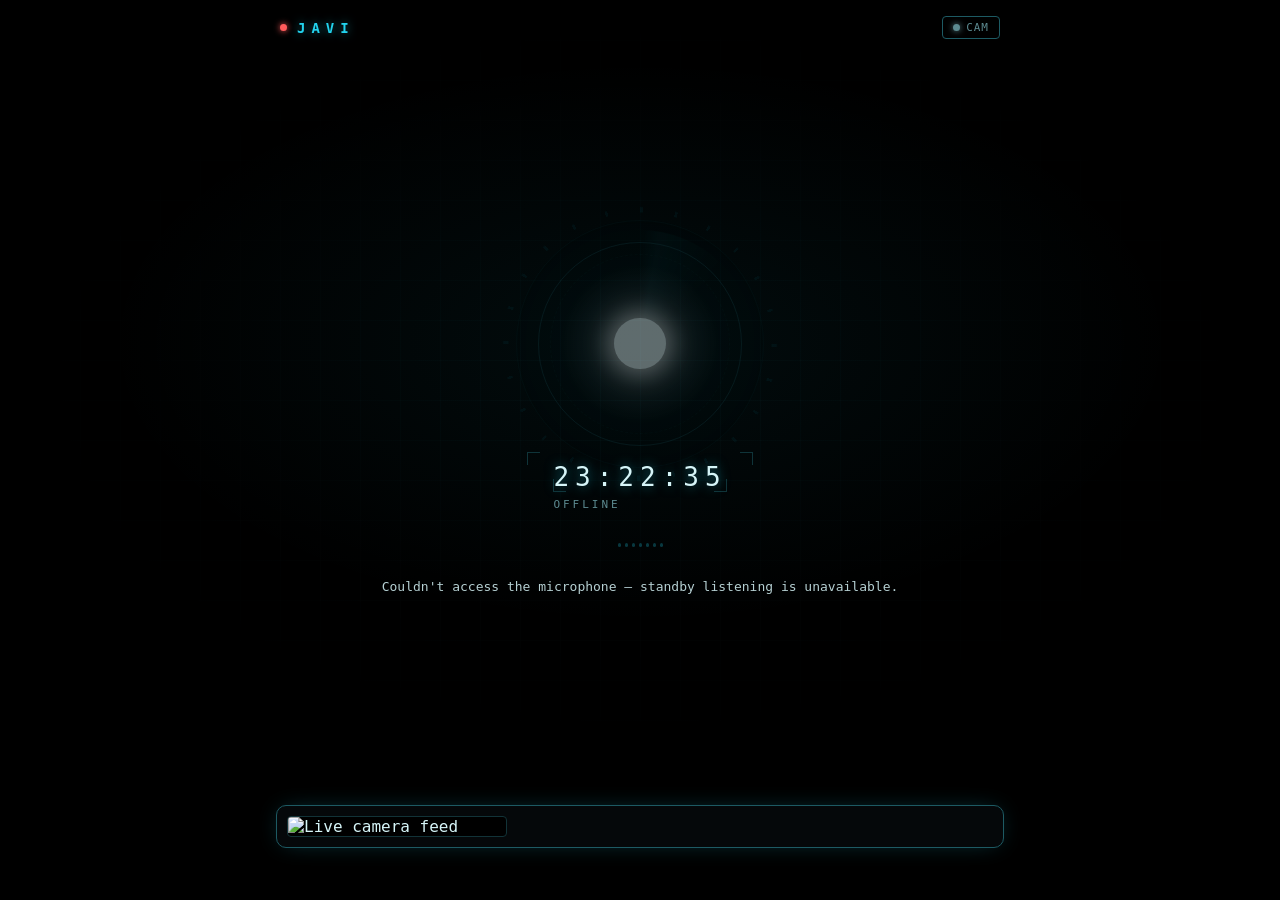
==== ui/web/index.html @ 4a368314 "first commit" ====
<!DOCTYPE html>
<html lang="en">
<head>
<meta charset="UTF-8" />
<meta name="viewport" content="width=device-width, initial-scale=1.0" />
<title>Javi</title>
<link rel="stylesheet" href="style.css" />
</head>
<body>
<div class="app">
  <header class="app-header">
    <span class="dot" id="status-dot" title="Checking connection..."></span>
    <span class="brand">JAVI</span>
    <button
      type="button"
      class="camera-toggle-btn"
      id="camera-monitor-toggle"
      title="Toggle background camera monitoring"
    >
      <span class="dot" id="camera-monitor-dot" title="Camera monitoring: off"></span>
      CAM
    </button>
  </header>

  <div class="hero">
    <button class="jarvis-orb" id="jarvis-orb" title="Say 'Javi' to talk to him — click to mute/unmute" aria-label="Say Javi to talk to him — click to mute or unmute">
      <span class="orb-bloom"></span>
      <span class="orb-ticks"></span>
      <span class="orb-scan"></span>
      <span class="orb-ring-dashed"></span>
      <span class="orb-ring"></span>
      <span class="orb-ring orb-ring-2"></span>
      <span class="orb-core"></span>
      <span class="orb-core-shine"></span>
    </button>
    <div class="hud-frame">
      <div class="jarvis-clock" id="jarvis-clock">00:00:00</div>
      <div class="jarvis-state" id="jarvis-state">STANDBY</div>
    </div>
    <div class="waveform" id="jarvis-waveform" aria-hidden="true">
      <span></span><span></span><span></span><span></span><span></span><span></span><span></span>
    </div>
    <div class="jarvis-caption" id="jarvis-caption"></div>
  </div>

  <div id="camera-panel" class="camera-panel" hidden>
    <img id="camera-feed-img" class="camera-feed-img" alt="Live camera feed" />
    <div id="camera-detections-list" class="camera-detections-list"></div>
  </div>

  <div id="approval-container" class="approval-container"></div>
  <div id="admin-pending-container" class="approval-container admin-pending-container"></div>

  <div id="access-gate" class="access-gate" hidden>
    <div class="access-gate-box">
      <div class="access-gate-label">ACCESS CODE REQUIRED</div>
      <div class="access-gate-hint">Find it printed in the terminal where Javi is running.</div>
      <input
        type="text"
        id="access-code-input"
        placeholder="Enter code"
        autocomplete="off"
        autocapitalize="off"
        autocorrect="off"
        spellcheck="false"
        inputmode="text"
      />
      <button type="button" id="access-code-submit">Unlock</button>
    </div>
  </div>
</div>

<script src="app.js"></script>
</body>
</html>
---- ui/web/style.css ----
:root {
  --bg: #000000;
  --panel: #05080a;
  --border: #123338;
  --border-bright: #1d5a63;
  --text: #d6f5f8;
  --muted: #5c8a90;
  --accent: #22d3ee;
  --accent-dim: rgba(34, 211, 238, 0.35);
  --accent-glow: rgba(34, 211, 238, 0.55);
  --danger: #ff5b5b;
  --danger-glow: rgba(255, 91, 91, 0.5);
  --warn: #e8c877;
}

* { box-sizing: border-box; }

html, body {
  margin: 0;
  height: 100%;
  background: var(--bg);
  color: var(--text);
  font-family: ui-monospace, "Cascadia Code", "SF Mono", Consolas, monospace;
  overflow: hidden;
}

/* Faint ambient glow behind everything, off-center toward the orb, plus a
   very low-opacity technical grid that fades out toward the edges — reads
   as "there's a system here" without competing with the actual content.
   Fixed + a low z-index keeps it from ever intercepting clicks or sitting
   above real UI. */
body {
  background:
    radial-gradient(ellipse 60% 45% at 50% 38%, rgba(34, 211, 238, 0.06), transparent 70%),
    var(--bg);
}

body::before {
  content: "";
  position: fixed;
  inset: 0;
  background-image:
    linear-gradient(rgba(29, 90, 99, 0.07) 1px, transparent 1px),
    linear-gradient(90deg, rgba(29, 90, 99, 0.07) 1px, transparent 1px);
  background-size: 40px 40px;
  -webkit-mask-image: radial-gradient(ellipse 65% 55% at 50% 42%, black, transparent 75%);
  mask-image: radial-gradient(ellipse 65% 55% at 50% 42%, black, transparent 75%);
  pointer-events: none;
  z-index: 0;
}

.app {
  position: relative;
  z-index: 1;
  display: flex;
  flex-direction: column;
  height: 100vh;
  max-width: 760px;
  margin: 0 auto;
  padding: 0 16px;
}

/* ---------- header ---------- */

.app-header {
  display: flex;
  align-items: center;
  gap: 10px;
  padding: 16px 4px;
  flex-shrink: 0;
}

.brand {
  font-size: 14px;
  font-weight: 700;
  letter-spacing: 6px;
  color: var(--accent);
  text-shadow: 0 0 10px var(--accent-glow);
}

.dot {
  width: 7px;
  height: 7px;
  border-radius: 50%;
  background: var(--muted);
  flex-shrink: 0;
  box-shadow: 0 0 6px currentColor;
}
.dot.online { background: var(--accent); color: var(--accent); }
.dot.offline { background: var(--danger); color: var(--danger); }
.dot.active { background: var(--warn); color: var(--warn); }

.camera-toggle-btn {
  margin-left: auto;
  display: flex;
  align-items: center;
  gap: 6px;
  background: transparent;
  border: 1px solid var(--border-bright);
  border-radius: 4px;
  padding: 4px 10px;
  font-size: 11px;
  letter-spacing: 1px;
  color: var(--muted);
  cursor: pointer;
  font-family: inherit;
}
.camera-toggle-btn:hover {
  color: var(--text);
  border-color: var(--accent);
}

/* ---------- live camera panel ---------- */

.camera-panel {
  flex-shrink: 0;
  margin: 0 0 12px;
  border: 1px solid var(--border-bright);
  border-radius: 10px;
  background: var(--panel);
  box-shadow: 0 0 24px -8px var(--accent-dim);
  padding: 10px;
  display: flex;
  gap: 10px;
  align-items: flex-start;
}

.camera-feed-img {
  width: 220px;
  max-width: 45vw;
  border-radius: 4px;
  border: 1px solid var(--border);
  display: block;
  background: #000;
}

.camera-detections-list {
  flex: 1;
  font-size: 11px;
  color: var(--muted);
  line-height: 1.6;
  overflow-y: auto;
  max-height: 220px;
}

.camera-detections-list .detection-row {
  color: var(--text);
}

.camera-detections-list .detection-row .track-id {
  color: var(--accent);
}

/* ---------- hero orb (the entire interaction surface) ---------- */

.hero {
  flex: 1;
  display: flex;
  flex-direction: column;
  align-items: center;
  justify-content: center;
  gap: 0;
}

.jarvis-orb {
  position: relative;
  width: 160px;
  height: 160px;
  border-radius: 50%;
  border: none;
  padding: 0;
  cursor: pointer;
  background: radial-gradient(circle at 50% 50%, rgba(34, 211, 238, 0.95), rgba(34, 211, 238, 0.12) 62%, transparent 72%);
  box-shadow:
    0 0 40px 10px var(--accent-dim),
    0 0 90px 30px rgba(34, 211, 238, 0.12);
  animation: orb-pulse 3.2s ease-in-out infinite;
  transition: background 0.4s ease, box-shadow 0.4s ease, transform 0.15s ease;
}

.jarvis-orb:hover { transform: scale(1.03); }
.jarvis-orb:active { transform: scale(0.97); }
.jarvis-orb:focus-visible { outline: 2px solid var(--accent); outline-offset: 8px; }

/* Large, very soft ambient bloom behind everything else — gives the whole
   HUD cluster a sense of radiating light rather than a hard-edged sticker. */
.orb-bloom {
  position: absolute;
  inset: -90px;
  border-radius: 50%;
  background: radial-gradient(circle, var(--accent-dim), transparent 70%);
  opacity: 0.35;
  filter: blur(2px);
  pointer-events: none;
  animation: bloom-breathe 5s ease-in-out infinite;
}

@keyframes bloom-breathe {
  0%, 100% { opacity: 0.25; transform: scale(1); }
  50% { opacity: 0.45; transform: scale(1.05); }
}

/* Outer HUD reticle: a ring of evenly-spaced tick marks, built from a single
   repeating-conic-gradient masked down to a thin band — a targeting-dial
   look without hand-drawing 24 individual tick elements. */
.orb-ticks {
  position: absolute;
  inset: -58px;
  border-radius: 50%;
  background: repeating-conic-gradient(
    var(--accent) 0deg 1.1deg,
    transparent 1.1deg 15deg
  );
  -webkit-mask: radial-gradient(farthest-side, transparent calc(100% - 7px), #000 calc(100% - 6px) calc(100% - 2px), transparent 100%);
  mask: radial-gradient(farthest-side, transparent calc(100% - 7px), #000 calc(100% - 6px) calc(100% - 2px), transparent 100%);
  opacity: 0.55;
  pointer-events: none;
  animation: spin-cw 50s linear infinite;
  transition: opacity 0.4s ease;
}

/* Radar-style scan sweep: a bright arc that continuously rotates around the
   orb. Idle = slow ambient "still scanning" cue; speeds up with urgency for
   thinking/listening. mix-blend-mode lets it layer with the ticks/rings
   underneath instead of just painting flatly over them. */
.orb-scan {
  position: absolute;
  inset: -34px;
  border-radius: 50%;
  background: conic-gradient(from 0deg, transparent 0deg, var(--accent-glow) 10deg, transparent 46deg, transparent 360deg);
  opacity: 0.4;
  mix-blend-mode: screen;
  pointer-events: none;
  animation: spin-cw 7s linear infinite;
  transition: opacity 0.3s ease;
}

.orb-ring {
  position: absolute;
  inset: -22px;
  border-radius: 50%;
  border: 1px solid var(--border-bright);
  opacity: 0.5;
  pointer-events: none;
}

.orb-ring-2 {
  inset: -44px;
  border-color: var(--border);
  opacity: 0.3;
}

.orb-ring-dashed {
  position: absolute;
  inset: -10px;
  border-radius: 50%;
  border: 1px dashed var(--border-bright);
  opacity: 0.65;
  pointer-events: none;
  animation: spin-ccw 22s linear infinite;
}

.orb-core {
  position: absolute;
  inset: 34%;
  border-radius: 50%;
  background: #eafdff;
  box-shadow: 0 0 24px 6px rgba(255, 255, 255, 0.8);
  pointer-events: none;
}

/* A slower, independent inner shimmer layered on top of orb-core's own
   pulse — two animation periods that don't sync gives the core a subtle
   "living energy" quality instead of reading as a single flat blink. */
.orb-core-shine {
  position: absolute;
  inset: 40%;
  border-radius: 50%;
  background: radial-gradient(circle at 38% 32%, rgba(255, 255, 255, 0.95), transparent 60%);
  pointer-events: none;
  animation: shine-drift 4.4s ease-in-out infinite;
}

@keyframes shine-drift {
  0%, 100% { opacity: 0.5; transform: translate(0, 0) scale(1); }
  50% { opacity: 0.9; transform: translate(4%, -4%) scale(1.08); }
}

@keyframes spin-cw {
  from { transform: rotate(0deg); }
  to { transform: rotate(360deg); }
}

@keyframes spin-ccw {
  from { transform: rotate(360deg); }
  to { transform: rotate(0deg); }
}

@keyframes orb-pulse {
  0%, 100% { transform: scale(1); opacity: 0.9; }
  50% { transform: scale(1.06); opacity: 1; }
}

.jarvis-orb.thinking { animation: orb-pulse 1s ease-in-out infinite; }
.jarvis-orb.thinking .orb-scan { animation-duration: 1.6s; opacity: 0.55; }
.jarvis-orb.thinking .orb-ticks { animation-duration: 14s; }
.jarvis-orb.thinking .orb-ring-dashed { animation-duration: 8s; }

.jarvis-orb.speaking {
  animation: orb-pulse 0.55s ease-in-out infinite;
  box-shadow:
    0 0 55px 14px var(--accent-glow),
    0 0 110px 40px rgba(34, 211, 238, 0.2);
}
.jarvis-orb.speaking .orb-scan { animation-duration: 0.9s; opacity: 0.65; }
.jarvis-orb.speaking .orb-ticks { animation-duration: 18s; opacity: 0.75; }
.jarvis-orb.speaking .orb-ring-dashed { animation-duration: 10s; }
.jarvis-orb.speaking .orb-bloom { animation-duration: 1.4s; }

.jarvis-orb.listening {
  background: radial-gradient(circle at 50% 50%, rgba(255, 91, 91, 0.95), rgba(255, 91, 91, 0.12) 62%, transparent 72%);
  box-shadow:
    0 0 44px 12px var(--danger-glow),
    0 0 90px 30px rgba(255, 91, 91, 0.15);
  animation: orb-pulse 0.7s ease-in-out infinite;
}
.jarvis-orb.listening .orb-scan {
  background: conic-gradient(from 0deg, transparent 0deg, var(--danger-glow) 10deg, transparent 46deg, transparent 360deg);
  animation-duration: 1.1s;
  opacity: 0.6;
}
.jarvis-orb.listening .orb-ticks {
  background: repeating-conic-gradient(var(--danger) 0deg 1.1deg, transparent 1.1deg 15deg);
  animation-duration: 16s;
}
.jarvis-orb.listening .orb-ring,
.jarvis-orb.listening .orb-ring-2,
.jarvis-orb.listening .orb-ring-dashed { border-color: var(--danger); opacity: 0.4; }
.jarvis-orb.listening .orb-bloom { background: radial-gradient(circle, var(--danger-glow), transparent 70%); animation-duration: 1.8s; }

.jarvis-orb.offline {
  background: radial-gradient(circle at 50% 50%, rgba(120, 130, 135, 0.5), transparent 70%);
  box-shadow: none;
  animation: none;
  opacity: 0.4;
  cursor: default;
}

.jarvis-orb.muted {
  background: radial-gradient(circle at 50% 50%, rgba(120, 130, 135, 0.4), transparent 70%);
  box-shadow: none;
  animation: none;
  opacity: 0.35;
  filter: grayscale(1);
}

/* Freeze all the decorative motion for muted/offline — a stalled reticle
   reads as "not listening" more honestly than one still spinning underneath
   a dimmed orb. */
.jarvis-orb.muted .orb-scan,
.jarvis-orb.offline .orb-scan,
.jarvis-orb.muted .orb-ticks,
.jarvis-orb.offline .orb-ticks,
.jarvis-orb.muted .orb-ring-dashed,
.jarvis-orb.offline .orb-ring-dashed,
.jarvis-orb.muted .orb-bloom,
.jarvis-orb.offline .orb-bloom,
.jarvis-orb.muted .orb-core-shine,
.jarvis-orb.offline .orb-core-shine {
  animation-play-state: paused;
  opacity: 0.12;
}

/* Corner-bracket HUD frame around the clock/state readout — a lightweight
   targeting-display cue that echoes the orb's reticle without competing
   with it for attention. Pure decoration: ::before/::after per corner. */
.hud-frame {
  position: relative;
  margin-top: 28px;
  padding: 10px 26px;
}

.hud-frame::before,
.hud-frame::after,
.hud-frame > .jarvis-clock::before,
.hud-frame > .jarvis-clock::after {
  content: "";
  position: absolute;
  width: 12px;
  height: 12px;
  border: var(--border-bright);
  opacity: 0.55;
}

.hud-frame::before { top: 0; left: 0; border-width: 1.5px 0 0 1.5px; border-style: solid; }
.hud-frame::after { top: 0; right: 0; border-width: 1.5px 1.5px 0 0; border-style: solid; }
.hud-frame > .jarvis-clock::before { bottom: 0; left: 0; border-width: 0 0 1.5px 1.5px; border-style: solid; }
.hud-frame > .jarvis-clock::after { bottom: 0; right: 0; border-width: 0 1.5px 1.5px 0; border-style: solid; }

.jarvis-clock {
  position: relative;
  margin-top: 0;
  font-size: 26px;
  letter-spacing: 6px;
  color: var(--text);
  text-shadow: 0 0 12px var(--accent-glow);
}

.jarvis-state {
  margin-top: 6px;
  font-size: 11px;
  letter-spacing: 3px;
  color: var(--muted);
}

/* Small reactive equalizer — flat/dim at rest, bounces while Javi is
   speaking or listening. Entirely CSS-driven via :has() reacting to the
   orb's existing state class, so app.js needs no changes to feed it. */
.waveform {
  display: flex;
  align-items: center;
  justify-content: center;
  gap: 4px;
  height: 20px;
  margin-top: 14px;
  opacity: 0.25;
  transition: opacity 0.35s ease;
}

.waveform span {
  width: 3px;
  height: 4px;
  border-radius: 2px;
  background: var(--accent);
  transition: background 0.3s ease, height 0.15s ease;
}

.hero:has(.jarvis-orb.speaking) .waveform,
.hero:has(.jarvis-orb.listening) .waveform {
  opacity: 0.95;
}

.hero:has(.jarvis-orb.listening) .waveform span {
  background: var(--danger);
}

.hero:has(.jarvis-orb.speaking) .waveform span,
.hero:has(.jarvis-orb.listening) .waveform span {
  animation: wave-bounce 1s ease-in-out infinite;
}

.waveform span:nth-child(1) { animation-delay: -0.9s; animation-duration: 1.1s; }
.waveform span:nth-child(2) { animation-delay: -0.6s; animation-duration: 0.85s; }
.waveform span:nth-child(3) { animation-delay: -0.3s; animation-duration: 1.2s; }
.waveform span:nth-child(4) { animation-delay: -1.1s; animation-duration: 0.7s; }
.waveform span:nth-child(5) { animation-delay: -0.5s; animation-duration: 1.05s; }
.waveform span:nth-child(6) { animation-delay: -0.8s; animation-duration: 0.9s; }
.waveform span:nth-child(7) { animation-delay: -0.2s; animation-duration: 1.15s; }

@keyframes wave-bounce {
  0%, 100% { height: 4px; }
  50% { height: 20px; }
}

.jarvis-caption {
  margin-top: 22px;
  min-height: 1.5em;
  max-width: 90%;
  text-align: center;
  font-size: 13px;
  line-height: 1.5;
  color: var(--text);
  opacity: 0;
  transition: opacity 0.4s ease;
}

.jarvis-caption.visible {
  opacity: 0.85;
}

/* ---------- approval card (voice-approval fallback) ---------- */

.approval-container {
  flex-shrink: 0;
  padding: 0 4px 20px;
}

.approval-card {
  background: #14110a;
  border: 1px solid #4a3a15;
  border-radius: 8px;
  box-shadow: 0 0 24px -10px rgba(232, 200, 119, 0.4);
  padding: 12px 16px;
  max-width: 100%;
}

.approval-label {
  color: var(--warn);
  font-size: 12px;
  letter-spacing: 1px;
  font-weight: 700;
  margin-bottom: 8px;
}

.approval-desc {
  color: var(--text);
  font-size: 13px;
  margin-bottom: 10px;
}

.approval-buttons {
  display: flex;
  gap: 8px;
}

.approve-btn, .deny-btn {
  border: none;
  border-radius: 4px;
  padding: 8px 16px;
  font-size: 12px;
  letter-spacing: 1px;
  cursor: pointer;
  font-family: inherit;
}

.approve-btn {
  background: var(--accent);
  color: #001417;
}

.deny-btn {
  background: #241414;
  color: #ff9b9b;
  border: 1px solid #4a1c1c;
}

.approve-btn:disabled, .deny-btn:disabled {
  opacity: 0.5;
  cursor: default;
}

.approval-waiting {
  color: var(--muted);
  font-size: 12px;
  font-style: italic;
}

/* Admin-only panel: other users' pending approval-gated requests, surfaced
   here since those requests didn't originate from this browser's own /chat
   stream (see refreshPendingApprovals() in app.js). */
.admin-pending-container {
  display: flex;
  flex-direction: column;
  gap: 10px;
}

.admin-approval-card .approval-label {
  color: var(--accent);
}

/* ---------- access gate (LAN access only — never shown on localhost) ---------- */

.access-gate {
  position: fixed;
  inset: 0;
  background: rgba(0, 0, 0, 0.92);
  display: flex;
  align-items: center;
  justify-content: center;
  z-index: 100;
}

.access-gate[hidden] {
  display: none;
}

.access-gate-box {
  background: var(--panel);
  border: 1px solid var(--border-bright);
  border-radius: 10px;
  padding: 28px 24px;
  max-width: 320px;
  width: 90%;
  text-align: center;
  box-shadow: 0 0 40px 10px var(--accent-dim);
}

.access-gate-label {
  color: var(--accent);
  font-size: 13px;
  letter-spacing: 3px;
  font-weight: 700;
  margin-bottom: 8px;
}

.access-gate-hint {
  color: var(--muted);
  font-size: 11px;
  margin-bottom: 16px;
}

#access-code-input {
  width: 100%;
  background: var(--bg);
  border: 1px solid var(--border);
  border-radius: 4px;
  color: var(--text);
  padding: 10px 12px;
  font-size: 14px;
  font-family: inherit;
  text-align: center;
  letter-spacing: 2px;
  outline: none;
  margin-bottom: 12px;
}

#access-code-input:focus {
  border-color: var(--accent);
}

#access-code-submit {
  width: 100%;
  background: var(--accent);
  color: #001417;
  border: none;
  border-radius: 4px;
  padding: 10px;
  font-size: 13px;
  letter-spacing: 1px;
  font-family: inherit;
  cursor: pointer;
}
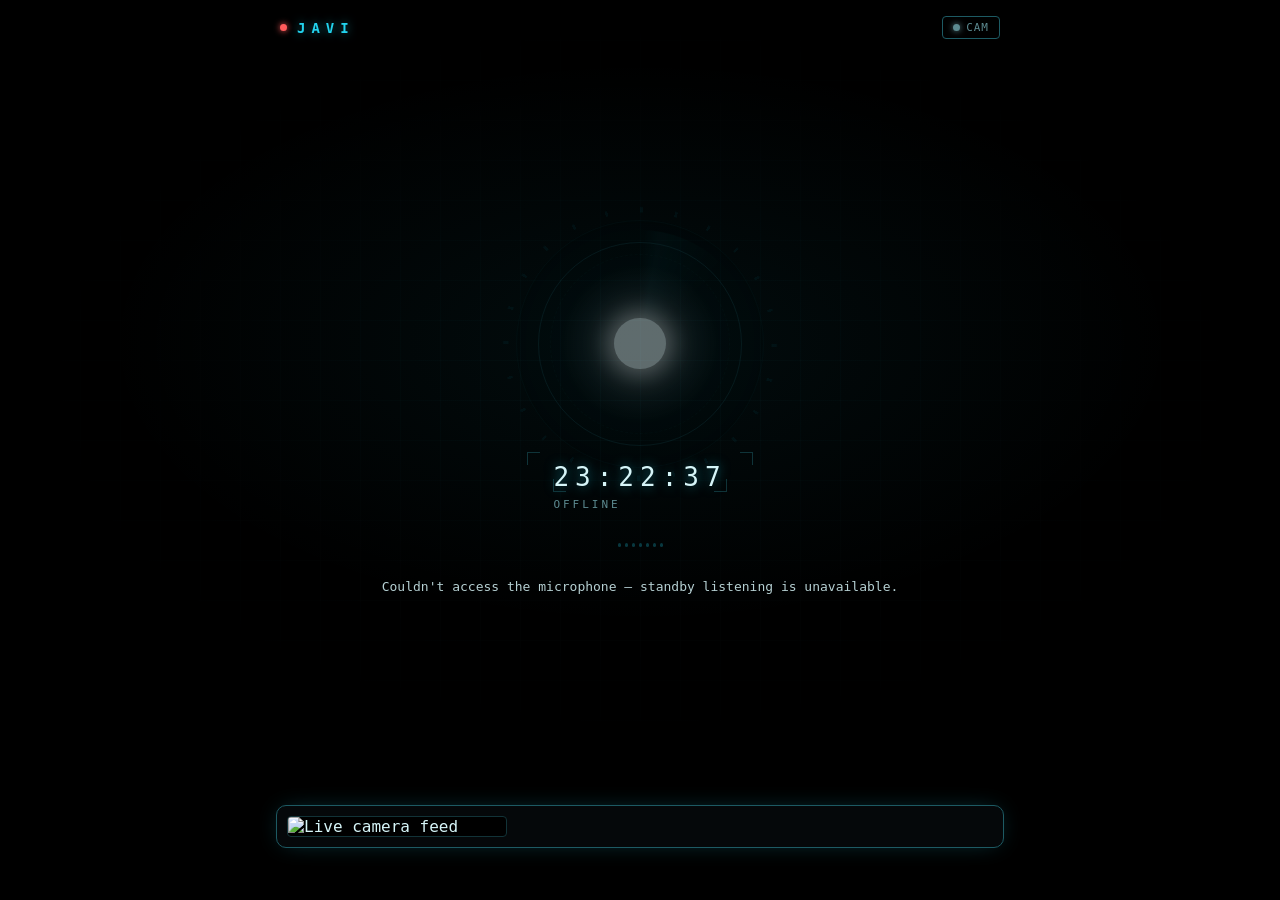
==== commit 14dcae2c: "Modularize web client flow Co-authored-by: rithymeth <100223081+rithymeth@users.noreply.github.com>" ====
--- a/ui/web/index.html
+++ b/ui/web/index.html
@@ -70,6 +70,6 @@
   </div>
 </div>
 
-<script src="app.js"></script>
+<script type="module" src="app.js"></script>
 </body>
 </html>
